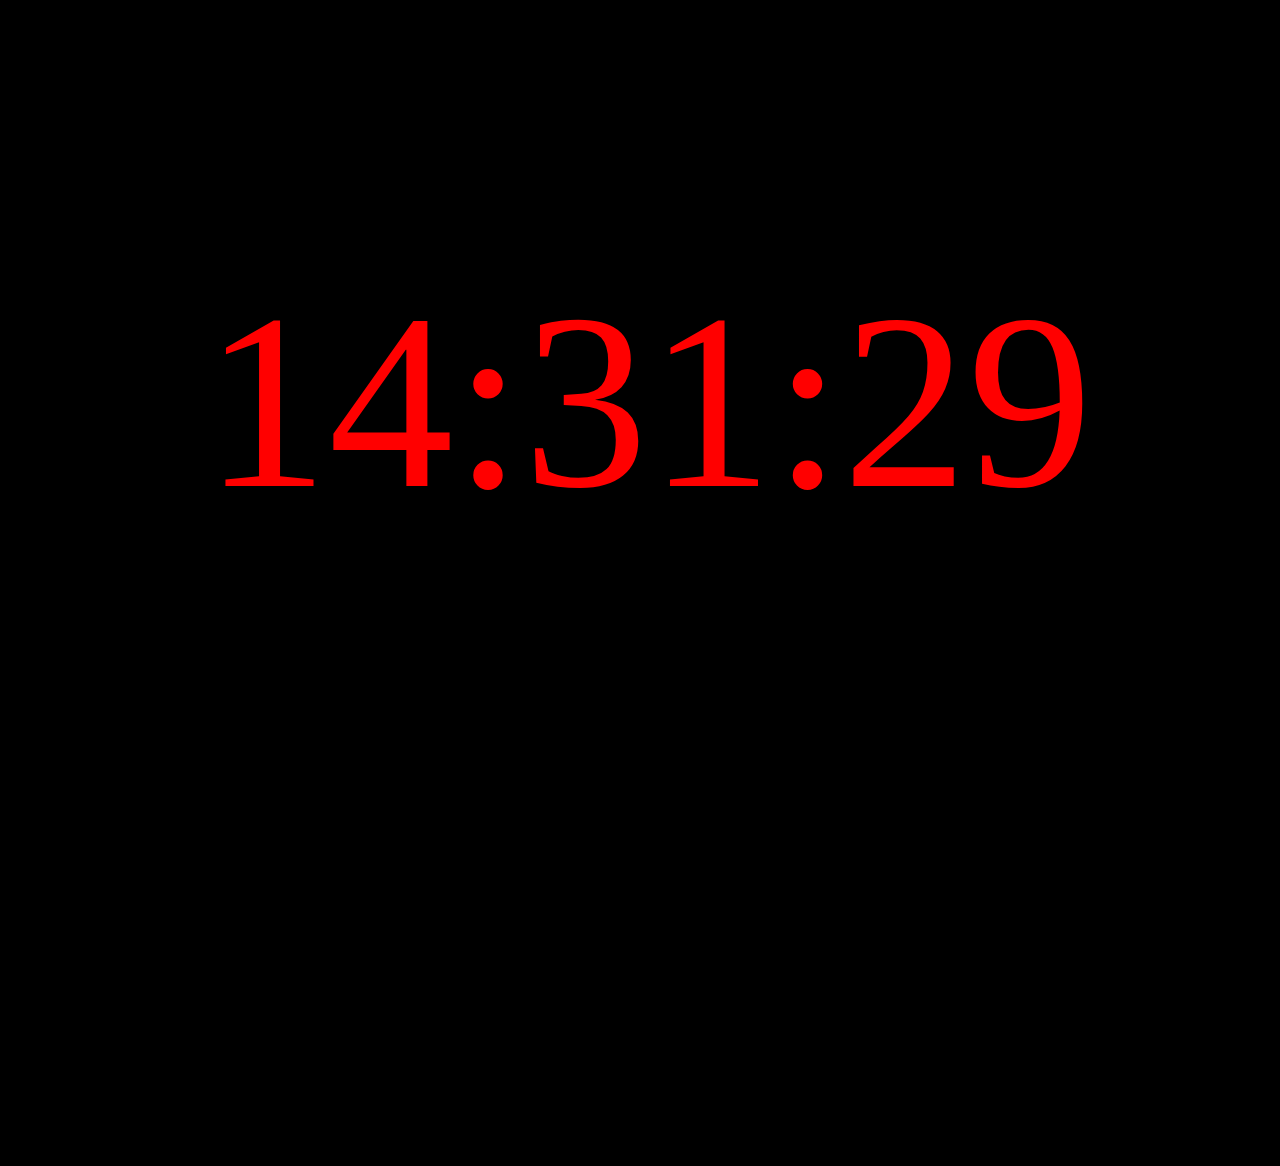
==== Clock.html @ f0c508b8 "Add files via upload" ====
<!DOCTYPE html>
<html lang="en">
<head>
      <!--
         New Perspectives on HTML5 and CSS3, 8th Edition
         Term Project

         Clock
         Author: Gladys Benedid
         Date:   12/28/2023

         Filename: Clock.html

      -->

    <meta charset="UTF-8">
    <title>Clock</title>
    <link href="Clock_styles.css" rel="stylesheet"/>
    <script src="clock.js" defer></script>
</head>
<body>
    <header>
       <div id="time"></div>
    </header>
</body>
</html>
---- Clock_styles.css ----
@charset "utf-8";

html {
    background: black;
}

header  > div{
   height: 100vh;
   width: 100vw;
   font-size: 250px;
   font-family: "Arial Black";
   padding-top: 250px;
   margin: 0px;
   background-color: black;
   text-align: center;
   color: red;
}
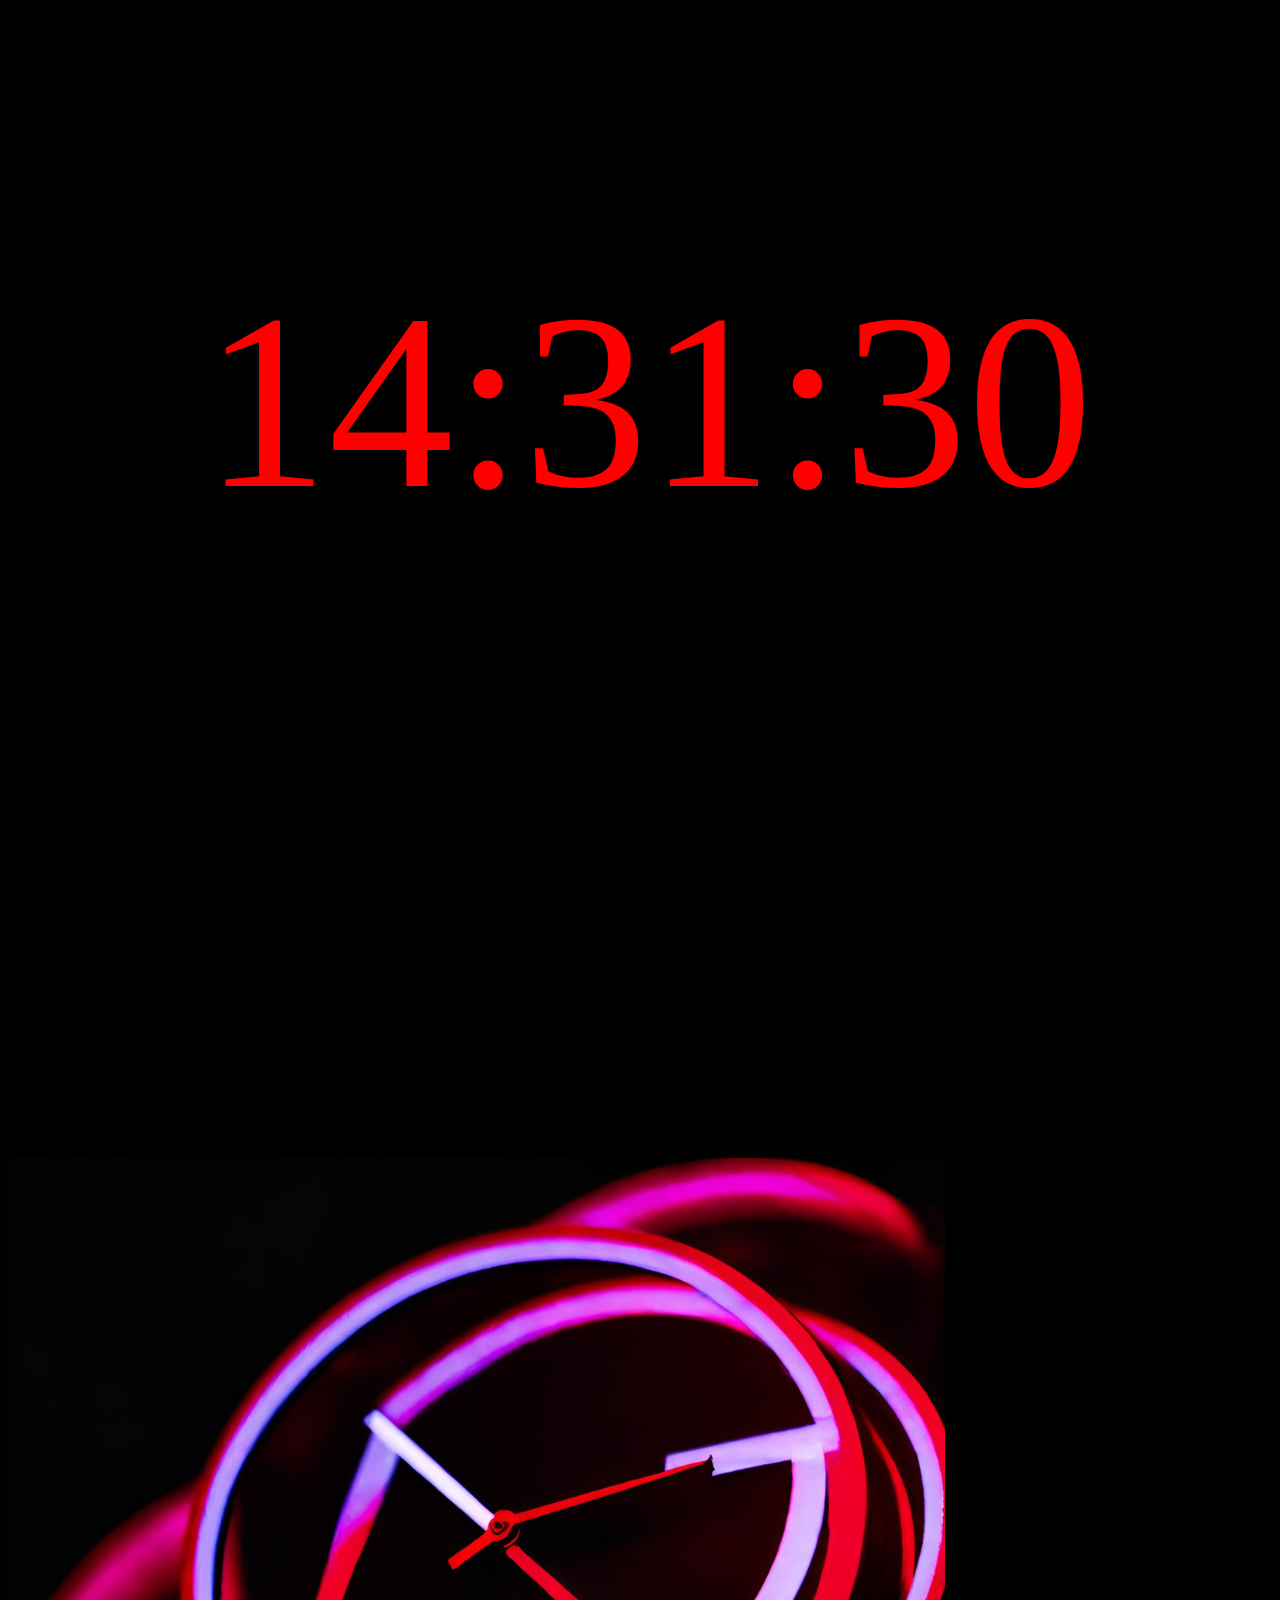
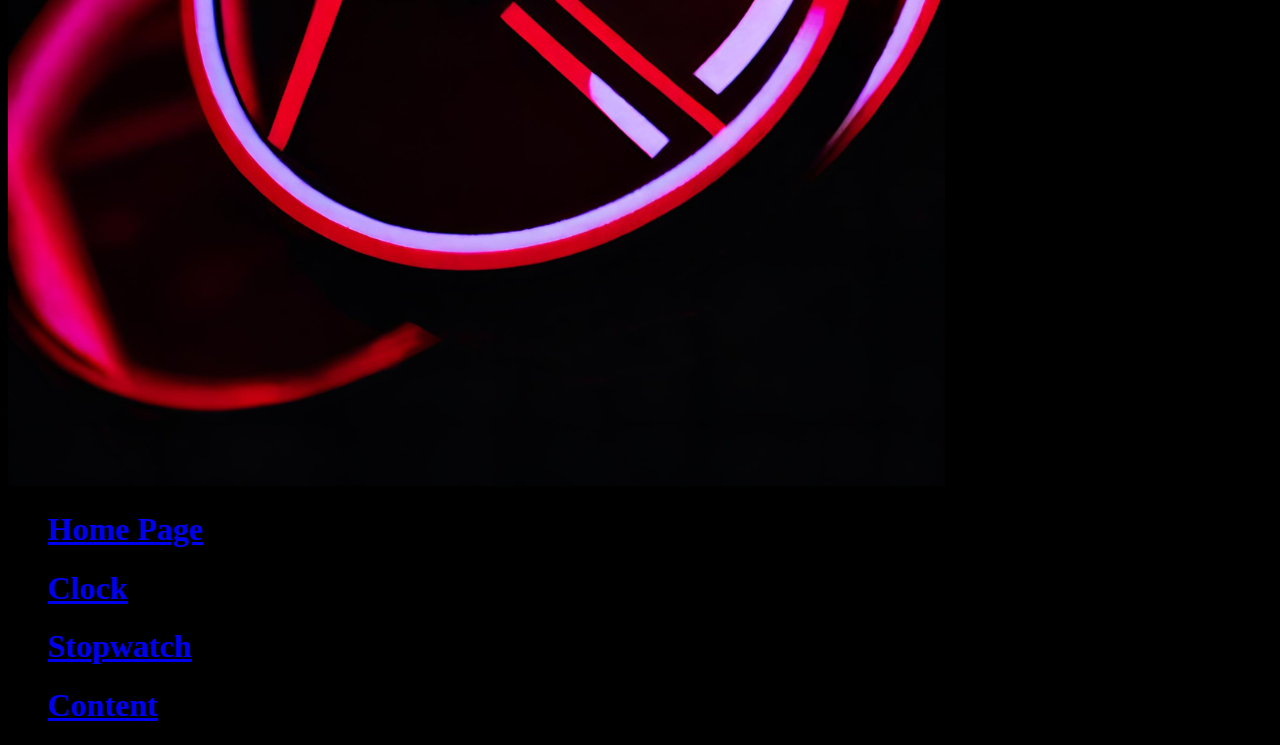
==== commit 91bc9b00: "Add files via upload" ====
--- a/Clock.html
+++ b/Clock.html
@@ -21,6 +21,16 @@
 <body>
     <header>
        <div id="time"></div>
+
+        <nav>
+            <img src="logo.png" alt="TIME"/>
+            <ul>
+                <li><a href="Home.html"><h1>Home Page</h1></a></li>
+                <li><a href="Clock.html"><h1>Clock</h1></a></li>
+                <li><a href="Stopwatch.html"><h1>Stopwatch</h1></a></li>
+                <li><a href="Content.html"><h1>Content</h1></a></li>
+            </ul>
+        </nav>
     </header>
 </body>
 </html>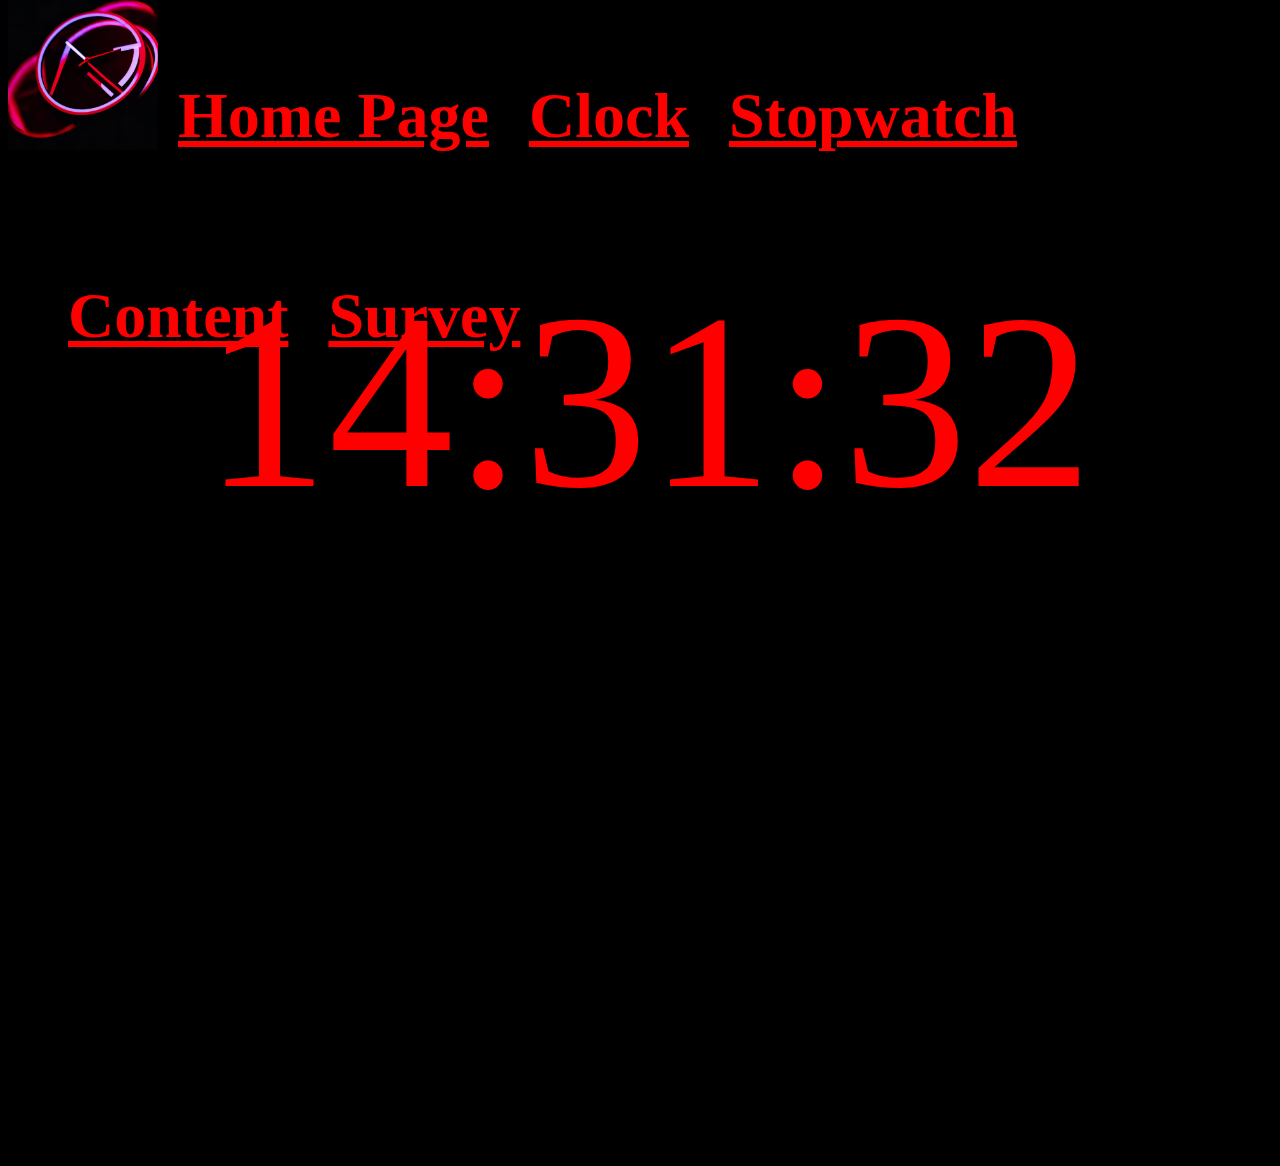
==== commit 31d40e28: "Add files via upload" ====
--- a/Clock.html
+++ b/Clock.html
@@ -29,6 +29,7 @@
                 <li><a href="Clock.html"><h1>Clock</h1></a></li>
                 <li><a href="Stopwatch.html"><h1>Stopwatch</h1></a></li>
                 <li><a href="Content.html"><h1>Content</h1></a></li>
+                <li><a href="Form.html"><h1>Survey</h1></a></li>
             </ul>
         </nav>
     </header>
--- a/Clock_styles.css
+++ b/Clock_styles.css
@@ -8,10 +8,67 @@
    height: 100vh;
    width: 100vw;
    font-size: 250px;
-   font-family: "Arial Black";
+   font-family: "Arial Black", serif;
    padding-top: 250px;
-   margin: 0px;
+   margin: 0;
    background-color: black;
    text-align: center;
    color: red;
 }
+
+body > header img{
+   float: left;
+   width: 150px;
+   height: 150px;
+}
+
+body > header nav li{
+   display: inline;
+   float: left;
+   vertical-align: top;
+   padding: 20px;
+   font-size: xx-large;
+}
+
+body > header nav {
+   overflow: hidden;
+   position: absolute;
+   top: 0;
+   width: 100%;
+}
+
+li a{
+   color: red;
+}
+
+li a:hover, li a:visited {
+   color: rgb(255, 153, 255);
+}
+
+body > article {
+   color: red;
+   height: 100vh;
+   width: 100vw;
+   font-family: "Arial Black", serif;
+   padding-top: 250px;
+   margin: 0;
+   background-color: black;
+   text-align: center;
+}
+ body > form{
+    color: red;
+    height: 100vh;
+    width: 100vw;
+    font-family: "Arial Black", serif;
+    padding-top: 150px;
+    margin: 0;
+    background-color: black;
+ }
+
+textarea{
+   color: red;
+   background-color: black;
+   margin-top: 10px;
+   height: 100px;
+   width: 95%;
+ }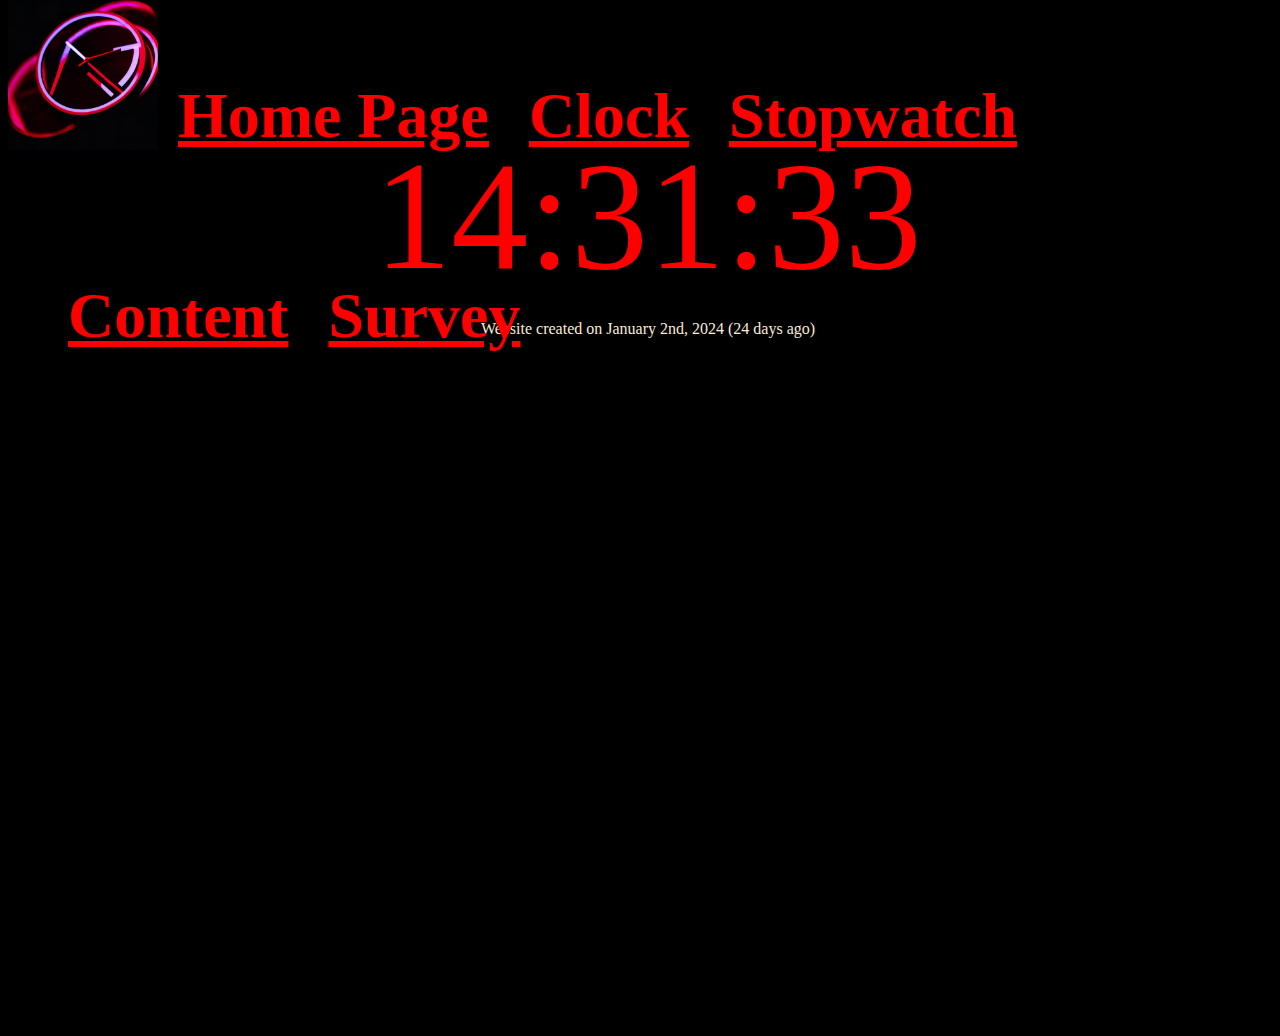
==== commit 198d23fb: "moved html files to the root folder, moved js files to js folder, created footer text how many days " ====
--- a/Clock.html
+++ b/Clock.html
@@ -15,17 +15,16 @@
 
     <meta charset="UTF-8">
     <title>Clock</title>
-    <link href="Clock_styles.css" rel="stylesheet"/>
-    <script src="clock.js" defer></script>
+    <link href="css/styles.css" rel="stylesheet"/>
+    <script src="js/clock.js" defer></script>
+    <script src="js/daysAgo.js" defer></script>
 </head>
 <body>
     <header>
-       <div id="time"></div>
-
         <nav>
-            <img src="logo.png" alt="TIME"/>
+            <img src="images/logo.png" alt="TIME"/>
             <ul>
-                <li><a href="Home.html"><h1>Home Page</h1></a></li>
+                <li><a href="index.html"><h1>Home Page</h1></a></li>
                 <li><a href="Clock.html"><h1>Clock</h1></a></li>
                 <li><a href="Stopwatch.html"><h1>Stopwatch</h1></a></li>
                 <li><a href="Content.html"><h1>Content</h1></a></li>
@@ -33,5 +32,12 @@
             </ul>
         </nav>
     </header>
+    <article>
+        <div id="time"></div>
+
+        <footer>
+            Website created on January 2nd, 2024 (<span id="daysAgo"></span> days ago)
+        </footer>
+    </article>
 </body>
 </html>--- a/css/styles.css
+++ b/css/styles.css
@@ -0,0 +1,112 @@
+@charset "utf-8";
+/*
+Content Page, HTML Project
+Name: Michaela Fuzaylov
+Name: Gladys Benedit
+Date: 1/4/24
+*/
+
+html {
+    background: black;
+}
+
+header  > div{
+   height: 100vh;
+   width: 100vw;
+   font-size: 250px;
+   font-family: "Arial Black", serif;
+   padding-top: 250px;
+   margin: 0;
+   background-color: black;
+   text-align: center;
+   color: red;
+}
+
+article h1 {
+   font-size: 54px;
+   margin-bottom: 21px;
+   color: white;
+   text-align: center;
+}
+
+body > header img{
+   float: left;
+   width: 150px;
+   height: 150px;
+}
+
+body > header nav li{
+   display: inline;
+   float: left;
+   vertical-align: top;
+   padding: 20px;
+   font-size: xx-large;
+}
+
+body > header nav {
+   overflow: hidden;
+   position: absolute;
+   top: 0;
+   width: 100%;
+}
+
+li a{
+   color: red;
+}
+
+li a:hover, li a:visited {
+   color: rgb(255, 153, 255);
+}
+
+body > article {
+   color: red;
+   height: 100vh;
+   width: 100vw;
+   font-family: "Arial Black", serif;
+   padding-top: 120px;
+   margin: 0;
+   background-color: black;
+   text-align: center;
+}
+body > article > #time {
+   font-size: 154px;
+}
+ body > form{
+    color: red;
+    height: 100vh;
+    width: 100vw;
+    font-family: "Arial Black", serif;
+    padding-top: 150px;
+    margin: 0;
+    background-color: black;
+ }
+
+textarea{
+   color: red;
+   background-color: black;
+   margin-top: 10px;
+   height: 100px;
+   width: 95%;
+ }
+
+img.content {
+   border-radius: 50% 20% / 10% 40%;
+   margin: 0 15px
+}
+
+article.thankyou {
+   padding-top: 180px;
+}
+
+h1.thankyou, p.thankyou {
+   text-align: center;
+   margin: auto;
+   width: 60%;
+   border: 3px solid aquamarine;
+   padding: 15px 10px;
+}
+
+footer {
+   color: antiquewhite;
+   padding: 15px 0;
+}